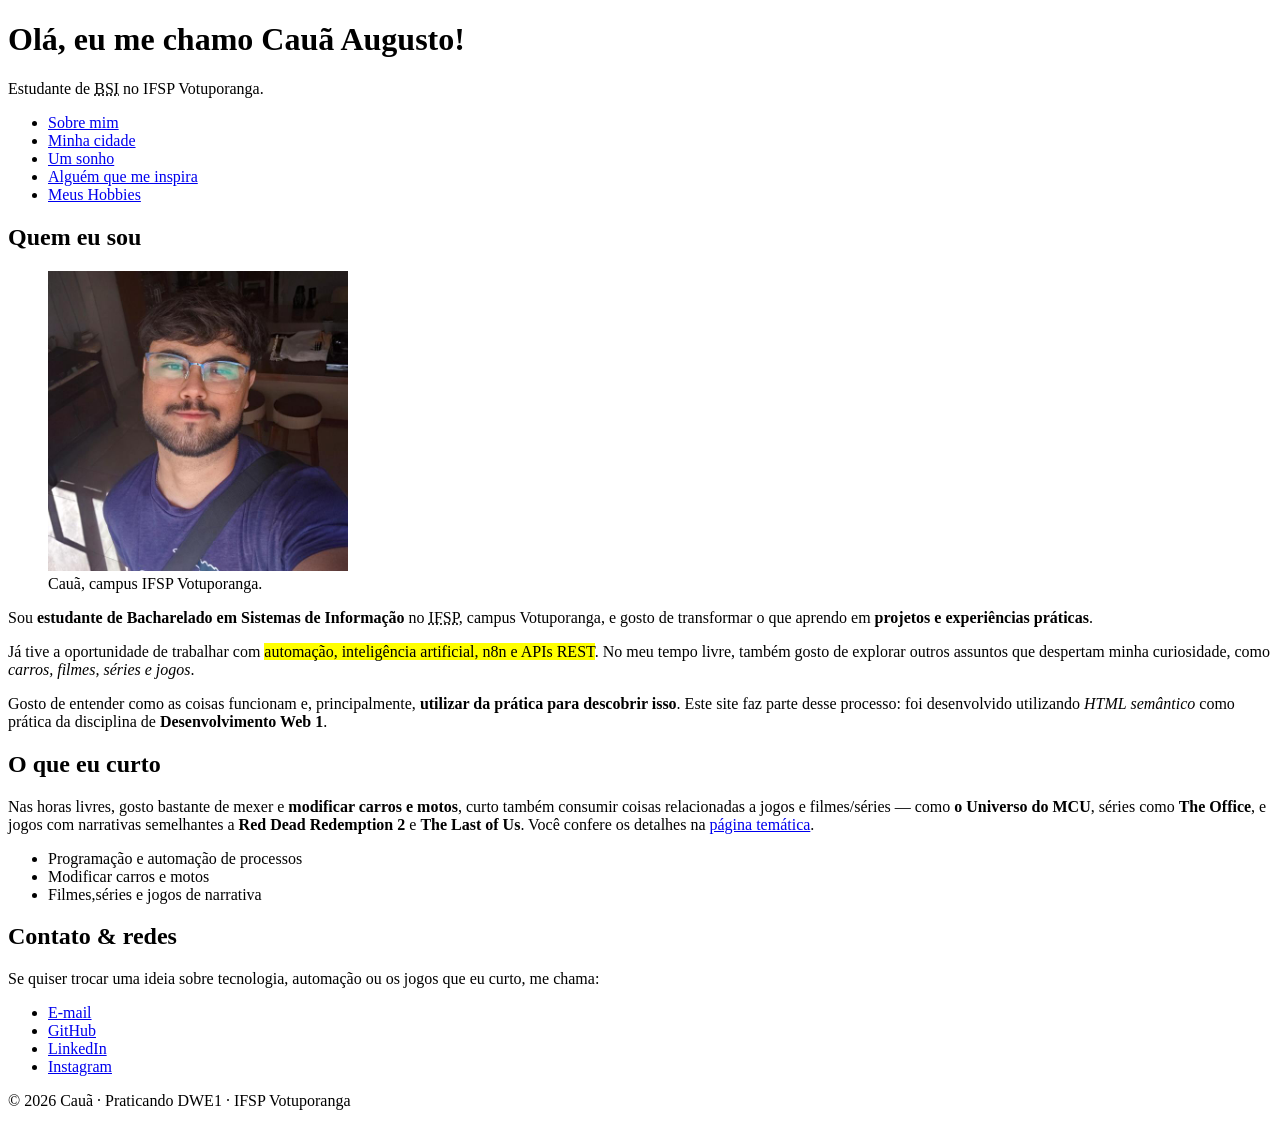
==== index.html @ 04c3d7e5 "Primeira versão do site pessoal Adiciona as 5 páginas do site (sobre mim, minha cidade, um sonho, al" ====
<!DOCTYPE html>
<html lang="pt-br">
<head>
  <meta charset="UTF-8">
  <title>Cauã — Sobre mim</title>
</head>
<body>

  <header>
    <h1>Olá, eu me chamo Cauã Augusto!  </h1>
    <p>Estudante de <abbr title="Bacharelado em Sistemas de Informação">BSI</abbr> no IFSP Votuporanga.</p>
  </header>

  <nav>
    <ul>
      <li><a href="index.html">Sobre mim</a></li>
      <li><a href="paginas/cidade.html">Minha cidade</a></li>
      <li><a href="paginas/sonho.html">Um sonho</a></li>
      <li><a href="paginas/inspiracao.html">Alguém que me inspira</a></li>
      <li><a href="paginas/tematica.html">Meus Hobbies</a></li>
    </ul>
  </nav>

  <main>

    <section>
      <h2>Quem eu sou</h2>
      <figure>
        <img src="imagens/sobre-mim/perfil.jfif" width="300" 
             alt="Foto de perfil de Cauã, estudante de Sistemas de Informação">
        <figcaption>Cauã, campus IFSP Votuporanga.</figcaption>
      </figure>
      <p>
        Sou <strong>estudante de Bacharelado em Sistemas de Informação</strong> no
        <abbr title="Instituto Federal de São Paulo">IFSP</abbr>, campus Votuporanga,
        e gosto de transformar o que aprendo em <strong>projetos e experiências práticas</strong>.
      </p>
      <p>
        Já tive a oportunidade de trabalhar com
        <mark>automação, inteligência artificial, n8n e APIs REST</mark>.
        No meu tempo livre, também gosto de explorar outros assuntos que despertam
        minha curiosidade, como <em>carros, filmes, séries e jogos</em>.
      </p>
      <p>
        Gosto de entender como as coisas funcionam e, principalmente,
        <strong>utilizar da prática para descobrir isso</strong>.
        Este site faz parte desse processo: foi desenvolvido utilizando
        <em>HTML semântico</em> como prática da disciplina de
        <strong>Desenvolvimento Web 1</strong>.
      </p>
    </section>

    <section>
      <h2>O que eu curto</h2>
      <p>
        Nas horas livres, gosto bastante de mexer e <strong>modificar carros e motos</strong>, curto também consumir coisas relacionadas a jogos e filmes/séries — como
        <strong>o Universo do MCU</strong>, séries como <strong>The Office</strong>,
        e jogos com narrativas semelhantes a <strong>Red Dead Redemption 2</strong> e <strong>The Last of Us</strong>. Você confere
        os detalhes na <a href="paginas/tematica.html">página temática</a>.
      </p>
      <ul>
        <li>Programação e automação de processos</li>
        <li>Modificar carros e motos</li>
        <li>Filmes,séries e jogos de narrativa</li>
      </ul>
    </section>

    <section>
      <h2>Contato &amp; redes</h2>
      <p>Se quiser trocar uma ideia sobre tecnologia, automação ou os jogos que eu curto, me chama:</p>
      <ul>
        <li><a href="https://mail.google.com/mail/?view=cm&to=caua0723@gmail.com" target="_blank" rel="noopener">E-mail</a></li>
        <li><a href="https://github.com/caua0723" target="_blank" rel="noopener">GitHub</a></li>
        <li><a href="https://www.linkedin.com/in/caua-augusto" target="_blank" rel="noopener">LinkedIn</a></li>
        <li><a href="https://instagram.com/caua.agst" target="_blank" rel="noopener">Instagram</a></li>
      </ul>
    </section>

  </main>

  <footer>
    <p>&copy; <time datetime="2026">2026</time> Cauã · Praticando DWE1 · IFSP Votuporanga</p>
  </footer>

</body>
</html>
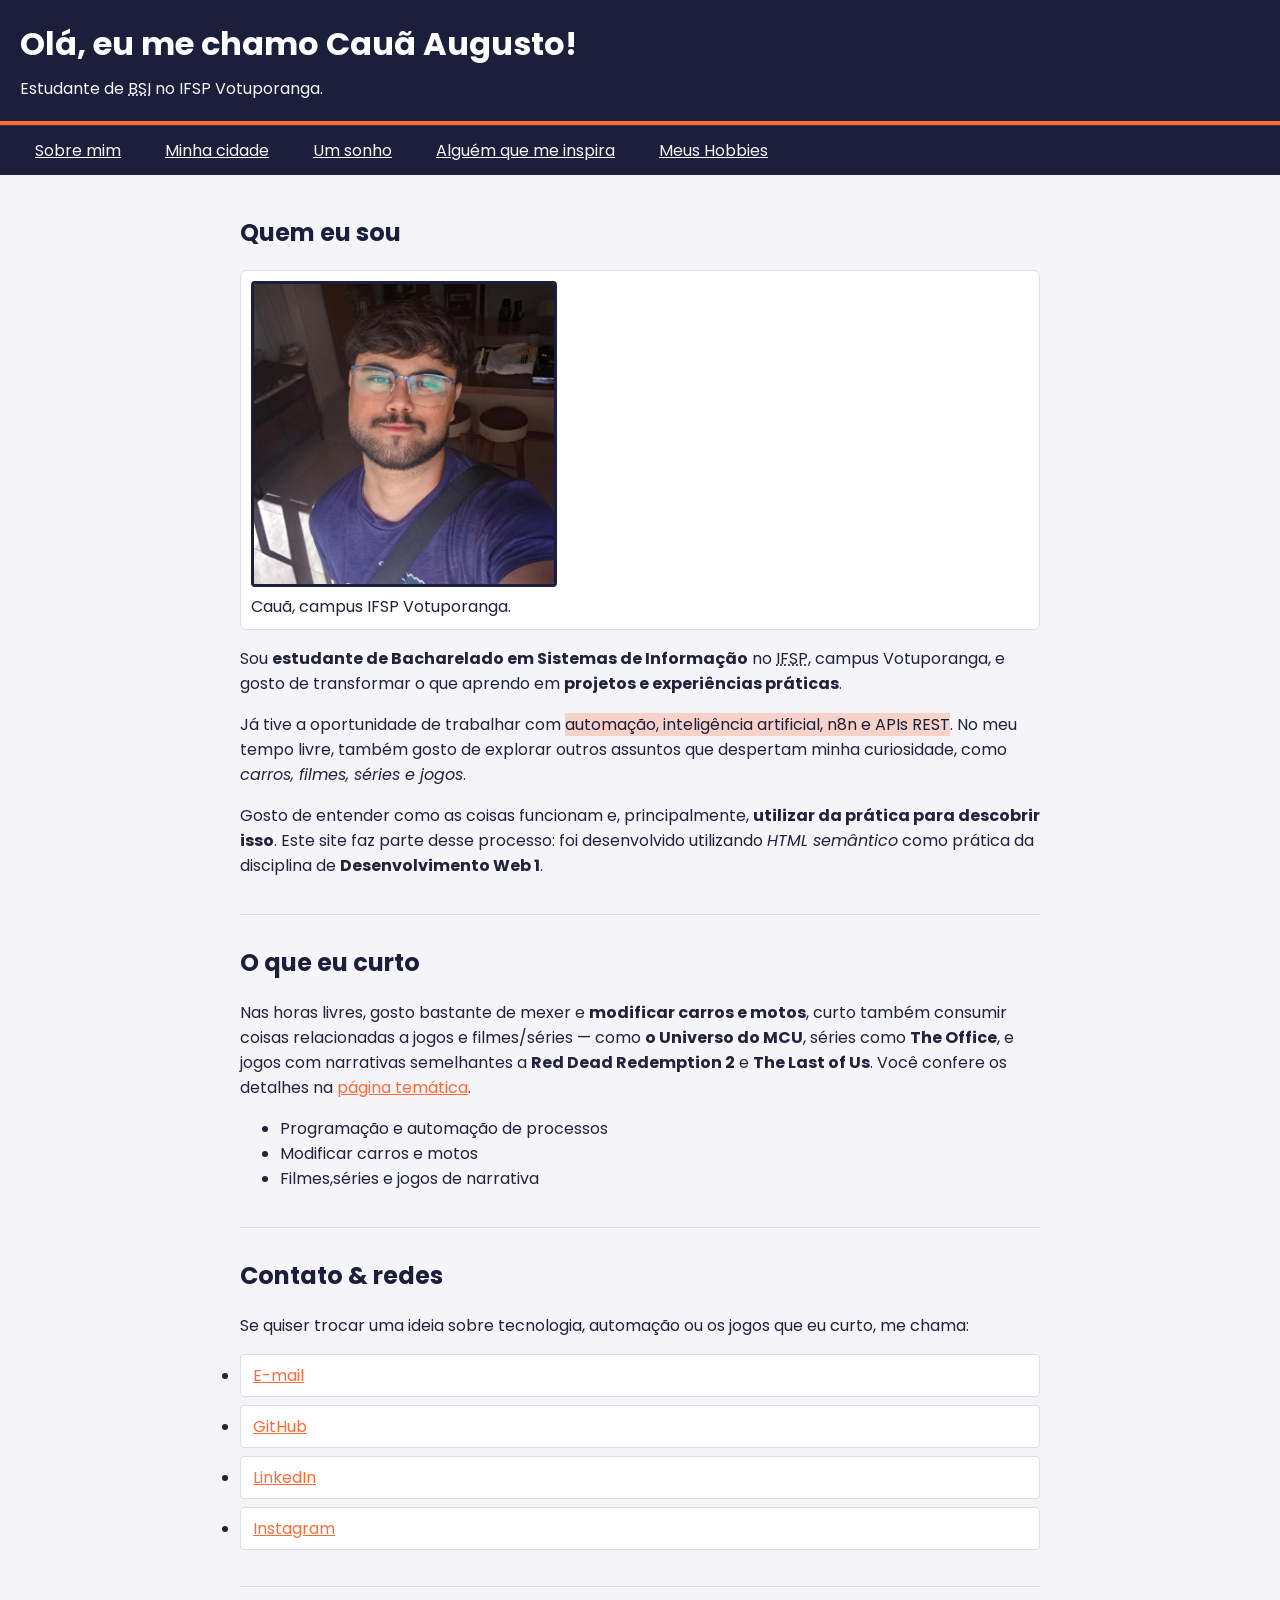
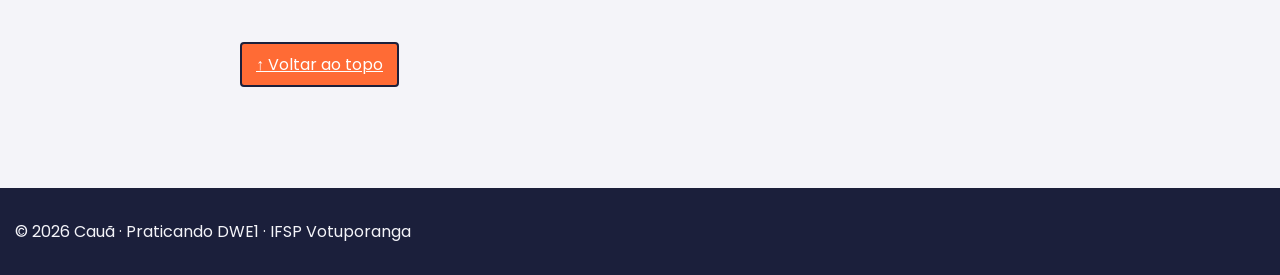
==== commit 779cde0c: "Adicionando CSS" ====
--- a/index.html
+++ b/index.html
@@ -2,9 +2,14 @@
 <html lang="pt-br">
 <head>
   <meta charset="UTF-8">
+  <meta name="viewport" content="width=device-width, initial-scale=1.0">
   <title>Cauã — Sobre mim</title>
+  <link rel="preconnect" href="https://fonts.googleapis.com">
+  <link href="https://fonts.googleapis.com/css2?family=Poppins:wght@400;600;700&display=swap" rel="stylesheet">
+  <link rel="stylesheet" href="css/geral.css">
+  <link rel="stylesheet" href="css/index.css">
 </head>
-<body>
+<body id="topo">
 
   <header>
     <h1>Olá, eu me chamo Cauã Augusto!  </h1>
@@ -76,9 +81,11 @@
       </ul>
     </section>
 
+    <p><a class="botao-topo" href="#topo">&uarr; Voltar ao topo</a></p>
+
   </main>
 
-  <footer>
+  <footer id="rodape-principal" class="rodape-destaque">
     <p>&copy; <time datetime="2026">2026</time> Cauã · Praticando DWE1 · IFSP Votuporanga</p>
   </footer>
 
--- a/css/geral.css
+++ b/css/geral.css
@@ -0,0 +1,100 @@
+body {
+  margin: 0;
+  padding: 0;
+  font-family: 'Poppins', Arial, sans-serif;
+  background-color: #f4f4f9;
+  color: #22223b;
+}
+
+h1,
+h2,
+h3 {
+  color: #1b1f3b;
+  font-family: 'Poppins', Arial, sans-serif;
+  font-weight: bold;
+}
+
+a {
+  color: #ff6b35;
+}
+
+mark {
+  background-color: rgba(255, 107, 53, 0.25);
+  color: #1b1f3b;
+}
+
+header {
+  background-color: #1b1f3b;
+  color: #ffffff;
+  padding: 20px;
+  border-bottom: 4px solid #ff6b35;
+}
+
+header h1 {
+  color: #ffffff;
+  margin: 0 0 8px 0;
+}
+
+header p {
+  margin: 0;
+  color: #f4f4f9;
+}
+
+nav ul {
+  margin: 0;
+  padding: 12px 20px;
+  background-color: #1b1f3b;
+  border-top: 1px solid #2e335c;
+}
+
+nav ul li {
+  display: inline;
+  margin-right: 10px;
+}
+
+nav ul li a {
+  color: #f4f4f9;
+  padding: 8px 14px;
+  border: 1px solid transparent;
+}
+
+nav ul li a:hover {
+  background-color: #ff6b35;
+  color: #1b1f3b;
+  border: 1px solid #ffffff;
+}
+
+main {
+  padding: 20px 30px;
+}
+
+.botao-topo {
+  display: inline-block;
+  background-color: #ff6b35;
+  color: #ffffff;
+  padding: 8px 14px;
+  border: 2px solid #1b1f3b;
+  border-radius: 4px;
+  margin: 25px 0;
+}
+
+.botao-topo:hover {
+  background-color: #1b1f3b;
+  color: #ff6b35;
+  border: 2px solid #ff6b35;
+}
+
+footer {
+  color: #cccccc;
+}
+
+.rodape-destaque {
+  color: #ffd166;
+}
+
+#rodape-principal {
+  background-color: #1b1f3b;
+  color: #f4f4f9;
+  padding: 15px;
+  margin-top: 40px;
+}
--- a/css/index.css
+++ b/css/index.css
@@ -0,0 +1,35 @@
+main {
+  max-width: 800px;
+  margin: 0 auto; 
+}
+
+main section {
+  margin-bottom: 30px;
+  padding-bottom: 20px;
+  border-bottom: 1px solid #dddde6;
+}
+
+figure {
+  margin: 0 0 15px 0;
+  padding: 10px;
+  background-color: #ffffff;
+  border: 1px solid #dddde6;
+  border-radius: 6px;
+}
+
+figure img {
+  border: 3px solid #1b1f3b;
+  border-radius: 4px;
+}
+
+section:last-of-type ul {
+  padding: 0;
+}
+
+section:last-of-type ul li {
+  margin-bottom: 8px;
+  padding: 8px 12px;
+  background-color: #ffffff;
+  border: 1px solid #dddde6;
+  border-radius: 4px;
+}
